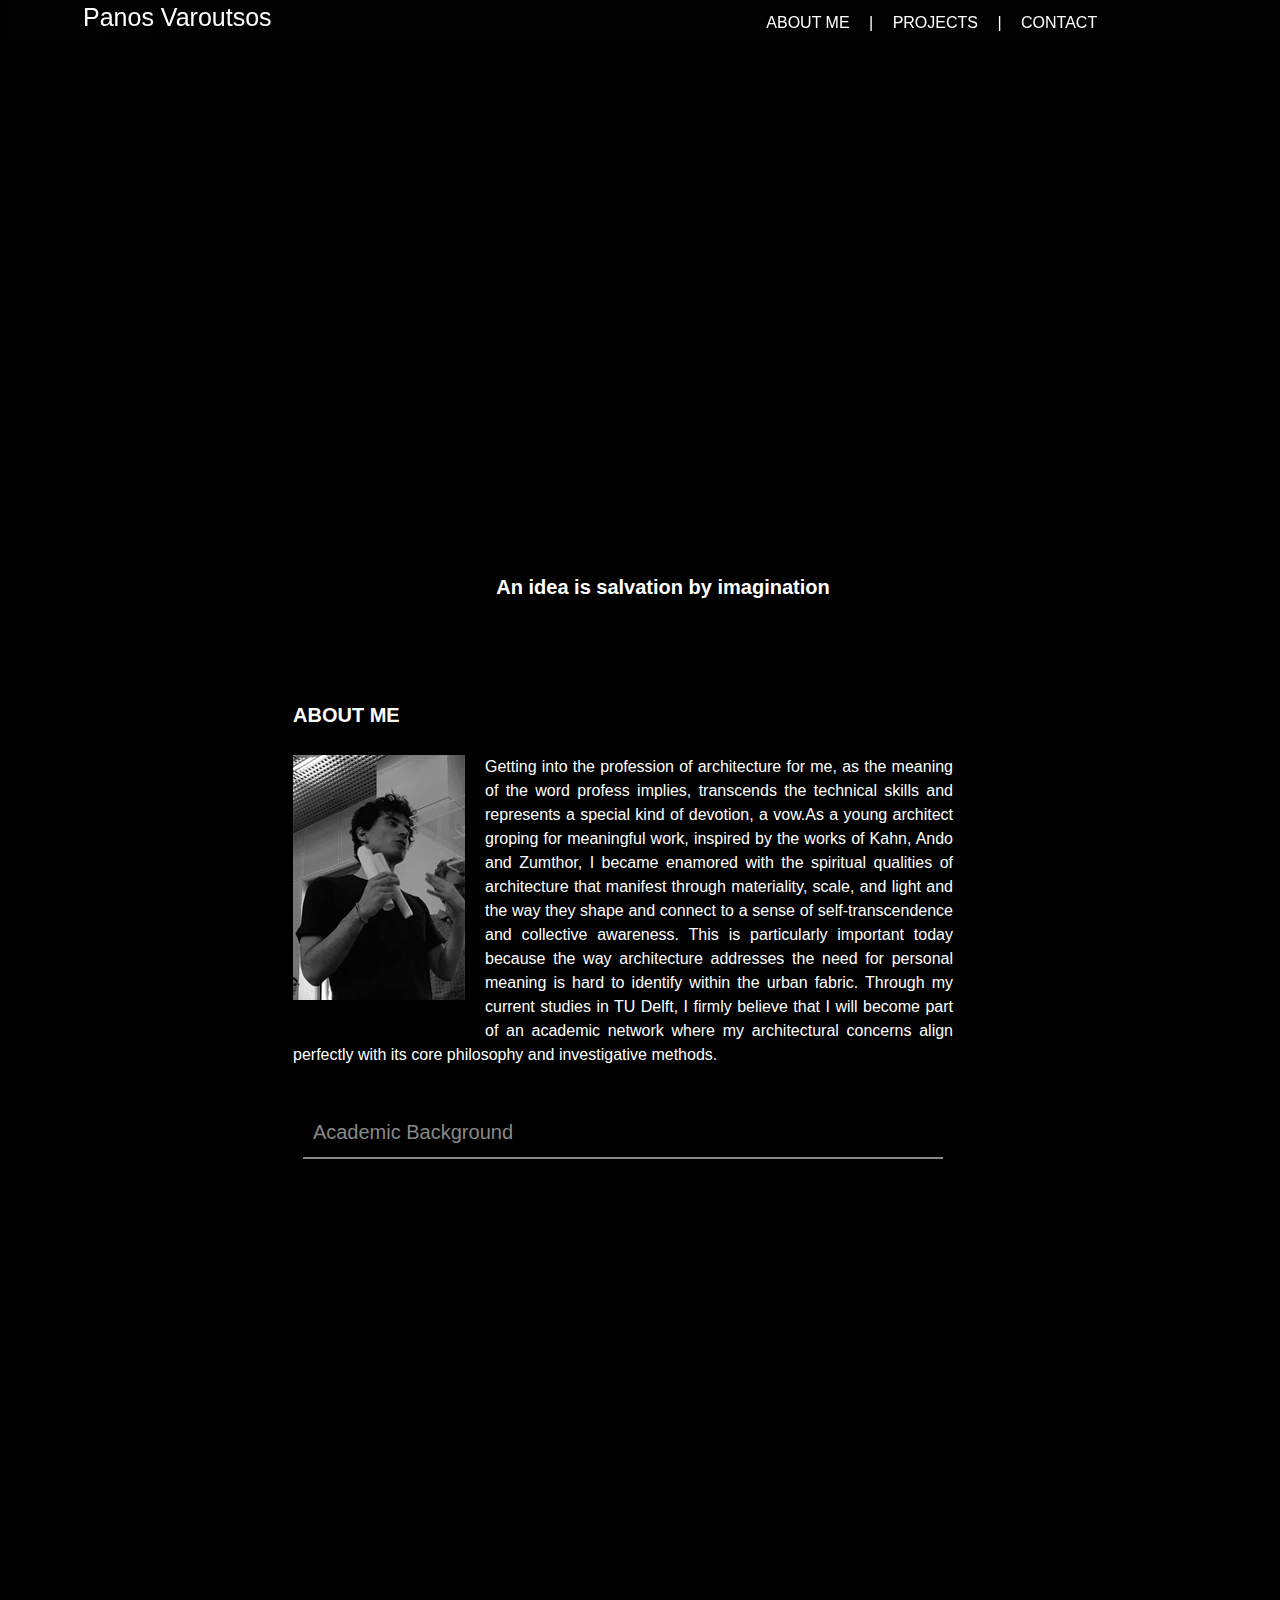
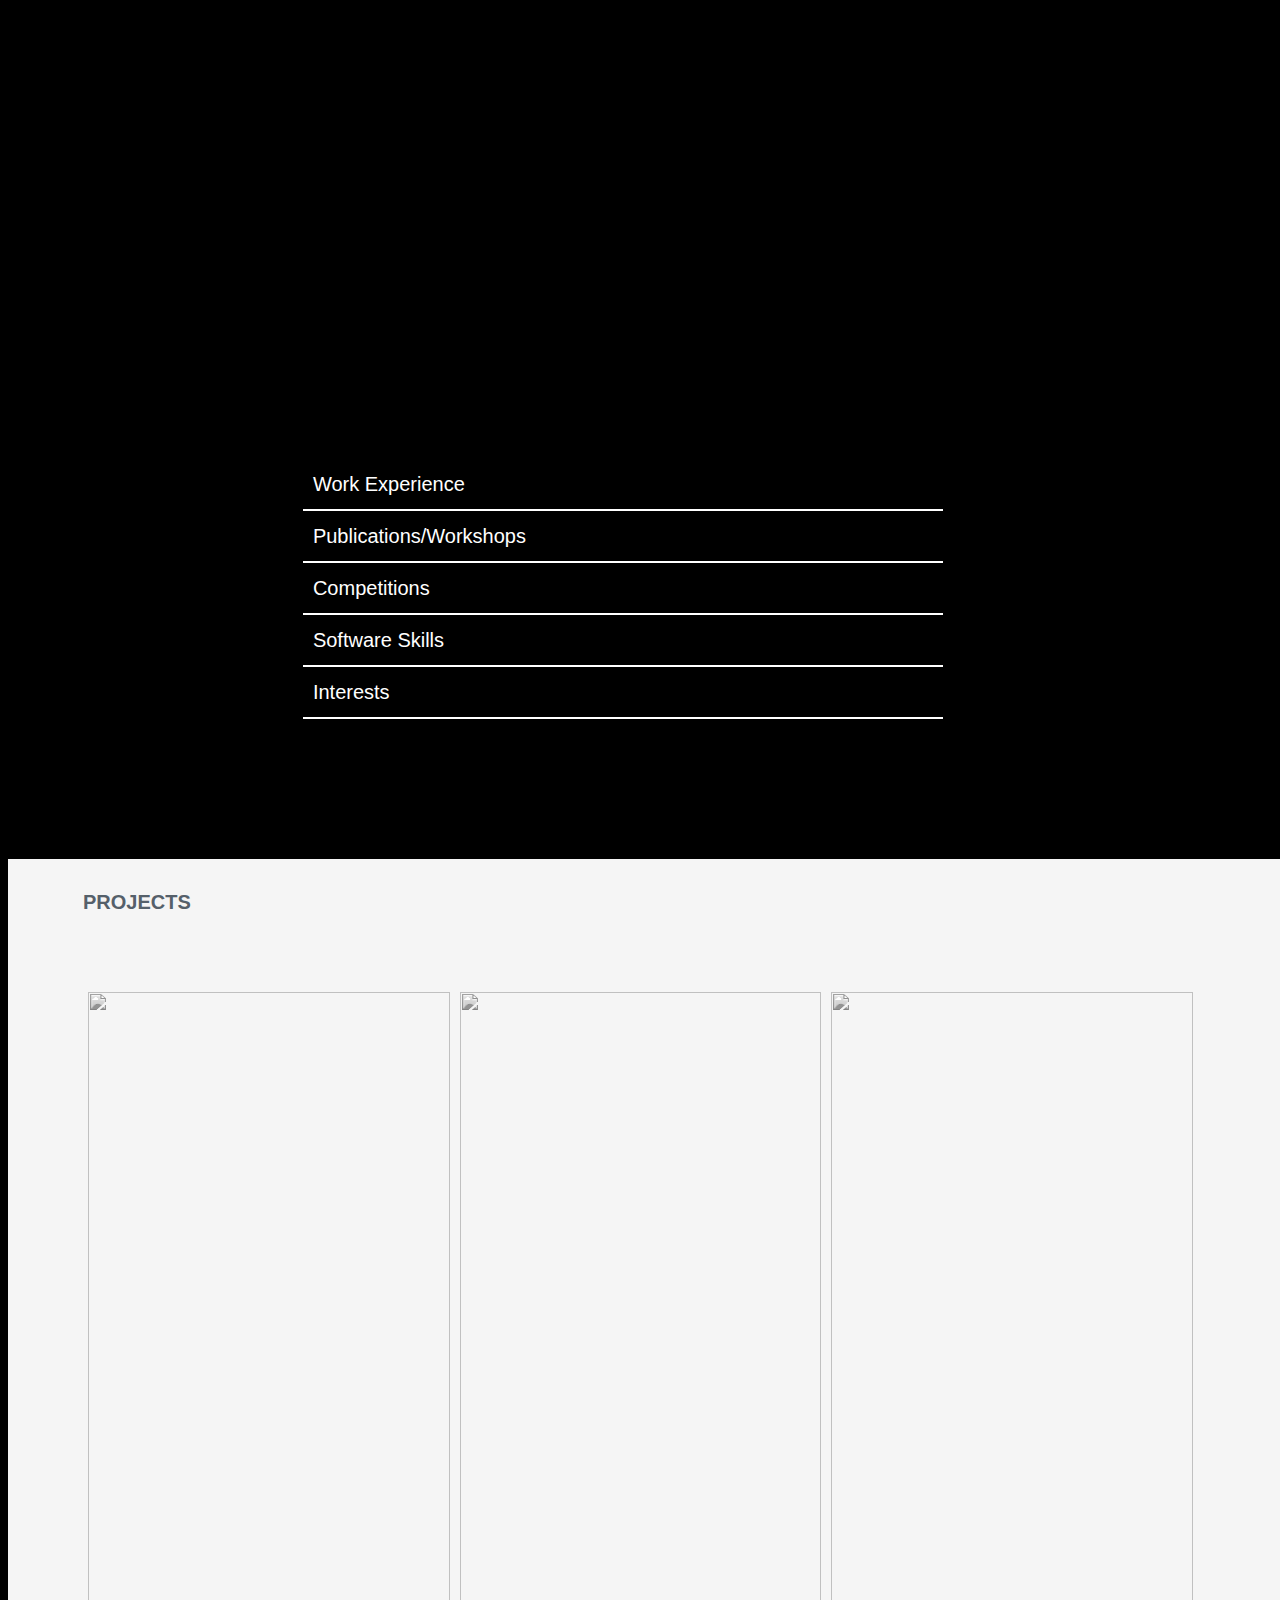
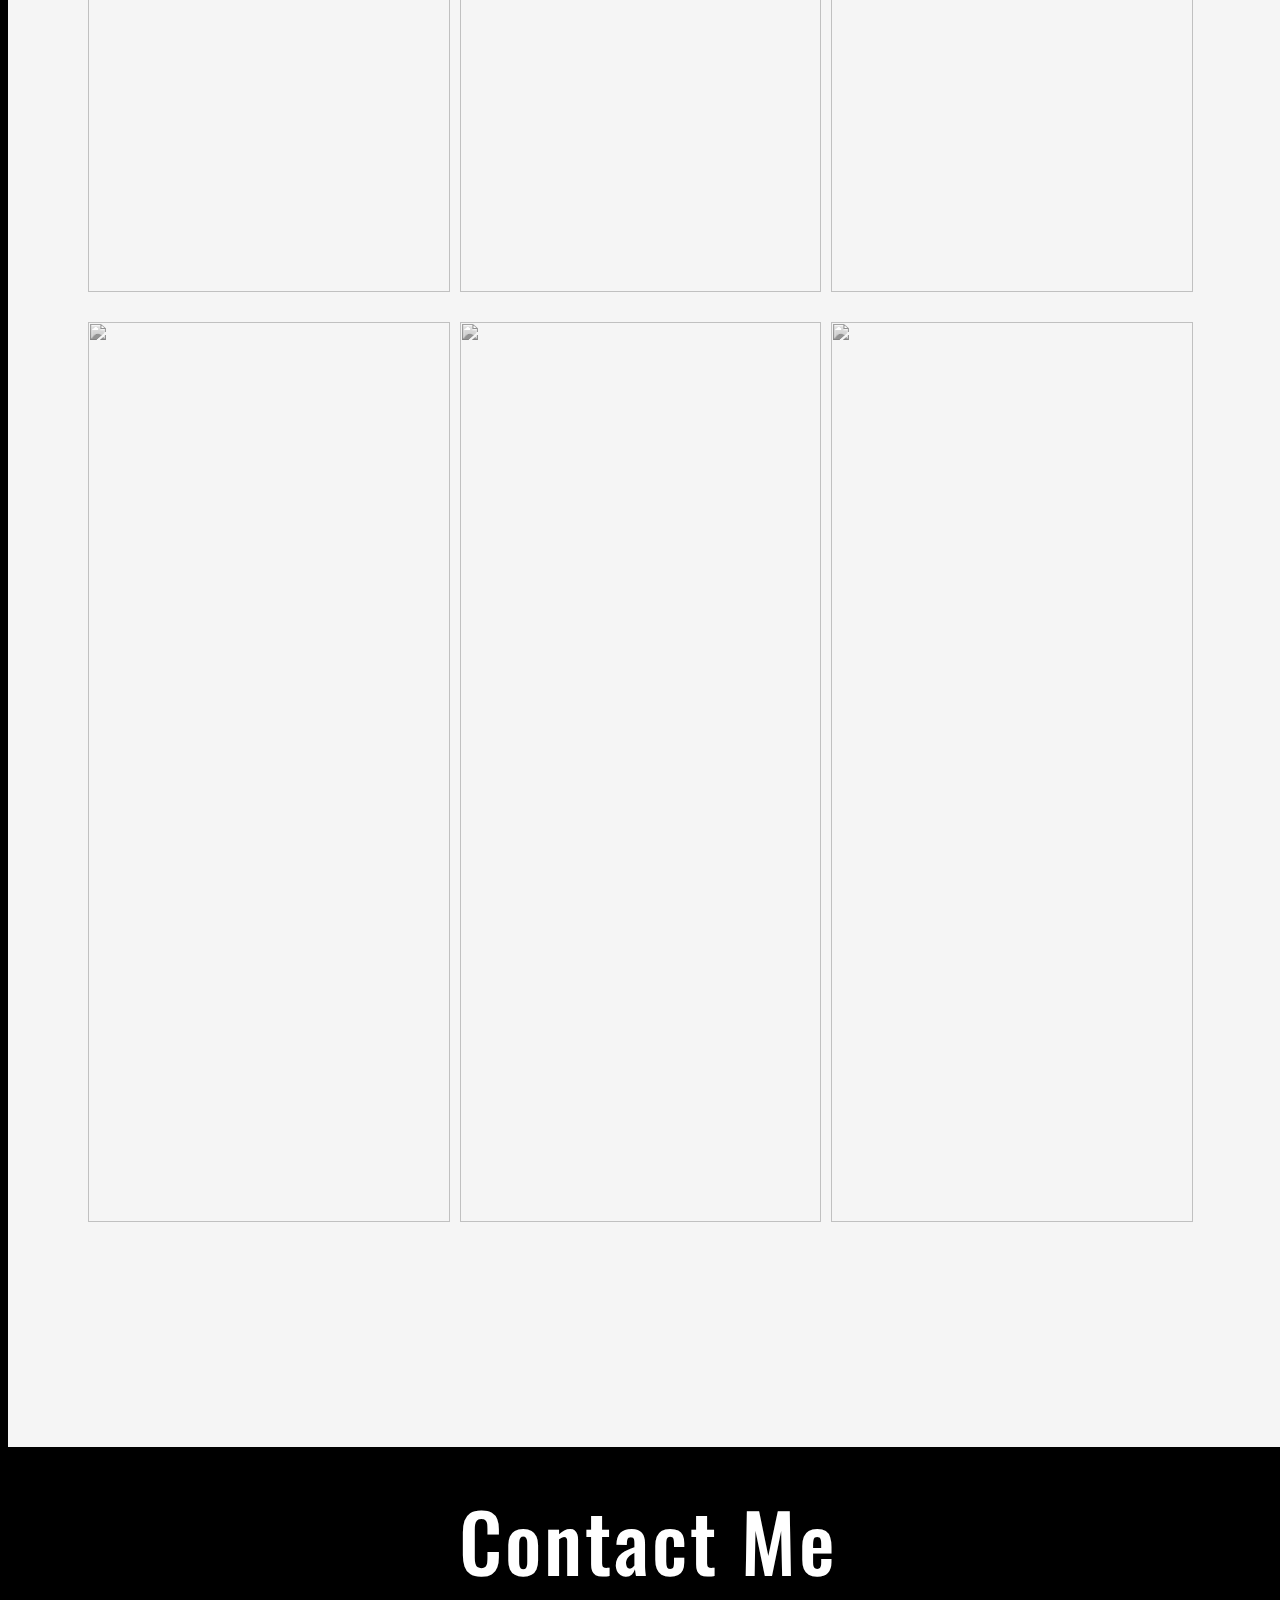
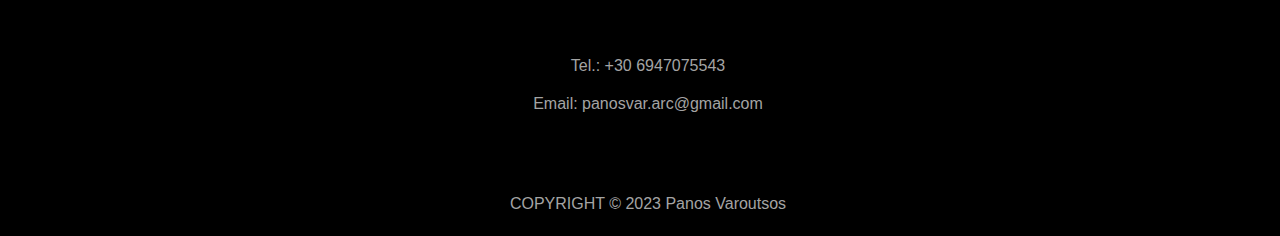
==== panagiotis varoutsos_5600146_HTML.html @ f7895aee "Add files via upload" ====
<body>
<link rel="stylesheet" href="panagiotis varoutsos_5600146_CSS.css">
  <!-- START NAVBAR -->
  <div id="wrapper1" class="container-fluid">
    <nav class="navigation">
      <div class="left">
        <div class="logo">Panos Varoutsos</div>
        <div class="sublogo">Architecture</div>
      </div>

      <div class="right">
        <ul>
          <li><a href="#aboutme">ABOUT ME</a></li>
          <li><a href="#portfolio">PROJECTS</a></li>
          <li><a href="#footer">CONTACT</a></li>
        </ul>
      </div>
    </nav>

    <!-- END NAVBAR -->

    <!-- START HEADER -->
    <div class="css-slideshow">
      <figure>
        <img src="slide1.jpg" alt="class-header-css3" width="594" height="444" class="alignnone size-full wp-image-172" /><figcaption> </figcaption> 
      </figure>
      <figure>
        <img src="slide8.jpg" alt="class-header-semantics" width="594" height="444" class="alignnone size-full wp-image-179" />
      </figure>
      <figure>
        <img src="slide2.jpg" alt="class-header-offline" width="594" height="444" class="alignnone size-large wp-image-178" /> 
      </figure>
      <figure>
        <img src="slide3.jpg" alt="class-header-device" width="594" height="444" class="alignnone size-full wp-image-177" />
      </figure>
    <figure>
        <img src="slide4.jpg" alt="class-header-connectivity" width="594" height="444" class="alignnone size-large wp-image-176" />
      </figure>
      <figure>
        <img src="slide5.jpg" alt="class-header-multimedia" width="594" height="444" class="alignnone size-large wp-image-175" />
      </figure>
      <figure>
        <img src="slide6.jpg" alt="class-header-3d" width="594" height="444" class="alignnone size-large wp-image-174" />
      </figure>
      <figure>
        <img src="slide7.jpg" alt="class-header-performance" width="594" height="444" class="alignnone size-large wp-image-173" />
      </figure>
      </div>  
      <div id="header" class="container-fluid">
        <h4 style="padding-left: 30px">An idea is salvation by imagination</h4>
  </div>

  <!-- END WRAPPER -->

  <!-- START ABOUT ME -->

  <div id="aboutme" class="container-fluid">
    <div class="row" style="padding-top: 50px">
      <div class="col-md-8">
        <h4>ABOUT ME</h4>
        <p style="text-align:justify;">
          <img src="headshot2.jpg">
          Getting into the profession of architecture for me, as the meaning of the word profess
          implies, transcends the technical skills and represents a special kind of devotion, a
          vow.As a young architect groping for meaningful work, inspired by the works of Kahn,
          Ando and Zumthor, I became enamored with the spiritual qualities of architecture that
          manifest through materiality, scale, and light and the way they shape and connect to a
          sense of self-transcendence and collective awareness. This is particularly important
          today because the way architecture addresses the need for personal meaning is hard
          to identify within the urban fabric. Through my current studies in TU Delft, I firmly
          believe that I will become part of an academic network where my architectural
          concerns align perfectly with its core philosophy and investigative methods.
        </p>
  
  <!-- START OF THE CV -->
          <section>
            <details open>
              <summary>Academic Background</summary>
              <div>
                <p style="text-align:justify;">
                  <b>TU Delft </b>
                  <br><font size=2>Master Architecture, Urbanism and Building Sciences</font>&nbsp;&nbsp;&nbsp;&nbsp;&nbsp;&nbsp;<font size=1>2023</font></br>
                  <br> </br>
                  <b>National and Technical University of Athens (NTUA)</b>
                  <br><font size=2>Diploma in Architecture Engineering, 5 years joint degree equivalent to BArch and Master 300 ECTS</font>&nbsp;&nbsp;&nbsp;&nbsp;&nbsp;&nbsp;<font size=1>2019</font></br>
                  </p>
              </div>
            </details>
            <details>
              <summary>Work Experience</summary>
              <div>
                <p style="text-align:justify;">
                  <b>Stavros Niarchos Foundation Cultural Center (SNFCC) Architectural Internship</b>
                  <br><font size=2> Conceptualization and design of architectural maps of the premises to enrich the visitors experience</font>&nbsp;&nbsp;&nbsp;&nbsp;&nbsp;&nbsp;<font size=1>2020</font></br>
                  <br> </br>

                  <b>WIP-Elena Laina Architectural Office</b>
                  <br><font size=2>Junior architect in the design development of residential projects from conceptual to construction phase</font>&nbsp;&nbsp;&nbsp;&nbsp;&nbsp;&nbsp;<font size=1>2018</font></br>
                  <br> </br>

                  <b>ESPA Architectural Internship</b>
                  <br><font size=2> On-site research, documentation and analysis of historical monuments and settlements in Greece</font>&nbsp;&nbsp;&nbsp;&nbsp;&nbsp;&nbsp;<font size=1>2013</font></br>
                  </p>
              </div>
            </details>
            <details>
              <summary>Publications/Workshops</summary>
              <div>
                <p style="text-align:justify;">
                  <b>ASCF 12 Symposium held at Frank Lloyd’s Wright’s Fallingwater, Pennsylvania</b>
                  <br><font size=2>Presentation and publication of 'Shared Sacred Space: A secular and sacred cross section of society'</font>&nbsp;&nbsp;&nbsp;&nbsp;&nbsp;&nbsp;<font size=1>2022</font></br>
                  <br> </br>

                  <b>GRAD review magazine - 2019 Architectural Thesis Competition</b>
                  <br><font size=2>Awarded a distinction as one of the equally assesed top 5 architectural thesis projects</font>&nbsp;&nbsp;&nbsp;&nbsp;&nbsp;&nbsp;<font size=1>2020</font></br>
                  <br> </br>

                  <b>ICGG 2018 at Politecnico di Milano, Department of Architecture and Urban Studies (DASTU)</b>
                  <br><font size=2>Conference presentation of 'Logicometry: Graphical Representations of Logical Space Interrelations' and publication in Advances in Intelligent Systems and Computing, Springer</font>&nbsp;&nbsp;&nbsp;&nbsp;&nbsp;&nbsp;<font size=1>2018</font></br>
                  <br> </br>

                  <b>Domés International Review of Architecture magazine</b>
                  <br><font size=2> Exhibition of the 'new dining place' at Benaki Museum Pireos</font>&nbsp;&nbsp;&nbsp;&nbsp;&nbsp;&nbsp;<font size=1>2018</font></br>
                  <br> </br>

                  <b>XAtelier Workshop 'XIORNAMENTISM' held at Benaki Museum of Athens led by Erick Carcamo</b>
                  <br><font size=2>Presentation and Exhibition of my project “EXO-OSSEA” at Benaki Museum Pireos</font>&nbsp;&nbsp;&nbsp;&nbsp;&nbsp;&nbsp;<font size=1>2013</font></br>
                  <br> </br>

                  </p>
              </div>
            </details>
            <details>
                <summary>Competitions</summary>
                <div>
                  <p style="text-align:justify;">
                    Architectural competition 'LYCABETTUS PAN.ORAMA'&nbsp;&nbsp;&nbsp;&nbsp;&nbsp;&nbsp;<font size=1>2020</font></br>
                    <br> </br>
                    RIBA Architecture The LowLine Design Competition&nbsp;&nbsp;&nbsp;&nbsp;&nbsp;&nbsp;<font size=1>2019</font></br>
                    <br> </br>
                    Domés International Design Competition “COOK 8” &nbsp;&nbsp;&nbsp;&nbsp;&nbsp;&nbsp;<font size=1>2018</font></br>
                    <br> </br>
                    Residential design Competition via Arcbazar&nbsp;&nbsp;&nbsp;&nbsp;&nbsp;&nbsp;<font size=1>2018</font></br>
                    <br> </br>
                    International Competition for Horse Park in Yeongcheon, Korea
                    &nbsp;&nbsp;&nbsp;&nbsp;&nbsp;&nbsp;<font size=1>2016</font></br>
                    <br> </br>
                    Visitor’s Center for Stavros Niarchos Foundation Cultural Center&nbsp;&nbsp;&nbsp;&nbsp;&nbsp;&nbsp;<font size=1>2013</font></br>
                </div>
              </details>
              <details>
                <summary>Software Skills</summary>
                <div>
                  <div class="container">
                  <div class="progress--circle progress--25">
                    <div class="progress__number">CAD</div>
                  </div>
                  
                  <div class="progress--circle progress--50">
                    <div class="progress__number">Maya</div>
                  </div>
                  
                  <div class="progress--circle progress--75">
                    <div class="progress__number">PS</div>
                  </div>
                    
                  <div class="progress--circle progress--100">
                    <div class="progress__number">3dsMax</div>
                  </div>
                   
                  <div class="progress--circle progress--95">
                    <div class="progress__number">Rhino</div>
                  </div>

                  <div class="progress--circle progress--90">
                    <div class="progress__number">Revit</div>
                  </div>

                    
                  </div> <!-- /container -->
                </div>
              </details>
              <details>
                <summary>Interests</summary>
                <div>
                  <p style="text-align:justify;">
                    <b>Painting</b>
                    <br><font size=2>Free hand sketching, oil and acrylic painting on canvas</font></br>
                    <br> </br>
  
                    <b>Model making</b>
                    <br><font size=2>3D printing, experimenting with new materials, crafts & DIY’s</font></br>
                    <br> </br>
  
                    <b>Photogrammetry</b>
                    <br><font size=2>Creating 3D visualizations and volumetric models with drone and LIDAR scanning </font></br>
                    </p>
                </div>
              </details>
          </section>
      </div>
    </div>
  </div>

  <!-- END ABOUT ME -->

  <!-- START PROJECTS -->

  <div id="portfolio" class="container-fluid">
    <h4>PROJECTS</h4><br><br>
    <div class="row">
  
      <a href="Project 1.html">
      <div class="column content_img">
        <img src="C:\Users\panos\OneDrive\Υπολογιστής\PORTFOLIOOO\portfolio_final/rndr2.jpg" width="100%;">
        <div>Antifactory - Galleries Modernes</div>
      </div>
    </a>

      <a href="Project 2.html">
      <div class="column content_img">
        <img src="C:\Users\panos\OneDrive\Υπολογιστής\PORTFOLIOOO\portfolio_final/rndr4.jpg" width="100%;">
        <div>Mythos Revisited - Architectural promenade in Dipylon</div>
      </div>
    </a>

      <a href="Project 3.html">
      <div class="column content_img">
        <img src="C:\Users\panos\OneDrive\Υπολογιστής\PORTFOLIOOO\portfolio_final/rndr5.jpg" width="100%;">
        <div>Shared Sacred Space - Prophet Elijah's cave in Rizoupoli</div>
      </div>
    </a>

    <a href="Project 4.html">
      <div class="column content_img">
        <img src="C:\Users\panos\OneDrive\Υπολογιστής\PORTFOLIOOO\portfolio_final/rndr6.jpg" width="100%;">
        <div>A new Museum for the city of Athens</div>
      </div>
    </a>


    <a href="Project 5.html">
    <div class="column content_img">
      <img src="C:\Users\panos\OneDrive\Υπολογιστής\PORTFOLIOOO\portfolio_final/rndr3.jpg" width="100%;">
      <div>Lowline - Towards a new architectural ecosystem</div>
    </div>
    </a>

    <div class="column content_img">
      <img src="C:\Users\panos\OneDrive\Υπολογιστής\PORTFOLIOOO\portfolio_final/rndr1.jpg" width="100%;">
      <div>Redesign of Rotterdam Zuid Station</div>
    </div>

    </div>
    <div class="row">
    </div>
  </div>

  <!-- END PORTFOLIO -->

  <!-- START FOOTER -->

  <!-- END FOOTER -->
  <link rel="stylesheet" href="Contact me_CSS.css">
  <h1>Contact Me </h1>


<div id="footer" class="container-fluid">
  <p>Tel.: +30 6947075543</p>
  <p>Email: panosvar.arc@gmail.com</p>
  <br> </br>
  <p>COPYRIGHT © 2023 Panos Varoutsos</p>

</div>
</body>
---- panagiotis varoutsos_5600146_CSS.css ----
@import url(https://fonts.googleapis.com/css?family=Roboto+Slab);

@import url(https://fonts.googleapis.com/css?family=Oswald:400,700);

@import url(https://fonts.googleapis.com/css?family=Open+Sans+Condensed:700);

html { 
}


body {
  font-family: Arial, Helvetica, sans-serif;
  background: black;
  color: white;
  height: 100%;
  width: 100%;
}

/* NAVBAR */
.navigation {
  position: fixed;
  top: 0px;
  width: 100%;
  height: 45px;
  text-align: center;
  padding-top: 0px;
  padding-right: 75px;
  z-index: 1;
  /* SHADOW */
  -webkit-box-shadow: 0px 0px 2px 0px   #000000;
  -moz-box-shadow: 0px 0px 2px 0px       #000000;
  box-shadow: 0px 0px 2px 0px #000000;
  /* TRANSPARENCY */
  background-color: rgba(1, 1, 1,       0.7);
  color: rgba(1, 1, 1, 0.7);
}

.navigation a {
  font-size: 16px;
  padding-top: 8px;
  padding-left: 15px;
  padding-right: 15px;
  color: #FFFFFF;
  text-decoration: none;
}

.navigation ul
{
    margin-top: 12px;
}

.navigation ul li
{
    list-style-type: none;
    display: inline;
}

.navigation li:before {
  content: " | ";
  color: #fff;
}

.navigation li:first-child:before {
content: none;
}

.navigation li a:hover {
  color: #CCCCCC;
  font-weight: 600;
}

/* HEADER DIV */
body{
  font-family: "HelveticaNeue-Light", "Helvetica Neue Light", "Helvetica Neue", Helvetica, Arial, "Lucida Grande", sans-serif; 
    font-weight: 300;
  }
  .css-slideshow{
    position: relative;
    max-width: 495px;
    height: 370px;
    margin: 5em auto .5em auto;
    margin-left: 450px;
    margin-bottom: 125px;
  }
  .css-slideshow figure{
    margin: 0;
    max-width: 495px;
    height: 370px;
    background: #000;
    position: absolute;
  }
  .css-slideshow img{
    box-shadow: 0 0 2px rgb(0, 0, 0);
  }
  .css-slideshow figcaption{
    position: absolute;
    top: 0;
    color: rgb(0, 0, 0);
    background: rgba(0,0,0, .3);
    font-size: .8em;
    padding: 8px 12px;
    opacity: 0;
    transition: opacity .5s;
  }
  .css-slideshow:hover figure figcaption{
    transition: opacity .5s;
    opacity: 1;
  }
  .css-slideshow-attr{
    max-width: 495px;
    text-align: right;
    font-size: .7em;
    font-style: italic;
    margin:0 auto;
  }
  .css-slideshow-attr a{
    color: rgb(0, 0, 0);
  }
  .css-slideshow figure{
    opacity:0;
  }
  figure:nth-child(1) {
    animation: xfade 32s 28s infinite;
  }
  figure:nth-child(2) {
    animation: xfade 32s 24s infinite;
  }
  figure:nth-child(3) {
    animation: xfade 32s 20s infinite;
  }
  figure:nth-child(4) {
    animation: xfade 32s 16s infinite;
  }
  figure:nth-child(5) {
    animation: xfade 32s 12s infinite;
  }
  figure:nth-child(6) {
    animation: xfade 32s 8s infinite;
  }
  figure:nth-child(7) {
    animation: xfade 32s 4s infinite;
  }
  figure:nth-child(8) {
    animation: xfade 32s 0s infinite;
  }
  
  @keyframes xfade{
    0%{
      opacity: 1;
    }
    10.5% {
      opacity: 1;
    }
    12.5%{
      opacity: 0;
    }
    98% {
      opacity: 0;
    }
    100% {
      opacity: 1;
    }
  }

  #header {
    text-align: center;
  }
  

/* SECTION 1 WRAPPER */
#wrapper1 {
    font-family: Arial, Helvetica, sans-serif;
    padding: 0;
    margin: 0;
    color: white;
    position: center;
    background-repeat: no-repeat;
    background-size: cover;
    height: 100vh;
    
    
}

/* ABOUT ME WRAPPER */
#aboutme {
  margin-top: 5px;
  margin-bottom: 100px;
  background: black;
  color: white;
  margin-left: 285px;
  margin-right: 335px;
  line-height: 1.5;
}

/* PORTFOLIO DIV */

/* Parent Container */
.content_img{
  position: relative;
  float: left;
 }
 
 /* Child Text Container */
 .content_img div{
  position: absolute;
  top: 0;
  left: 0;
  background: #f5f5f5;
  color: rgb(0, 0, 0);
  font-family: Arial, Helvetica, sans-serif;
  opacity: 0;
  visibility: hidden;
  -webkit-transition: visibility 0s, opacity 0.5s linear; 
  transition: visibility 0s, opacity 0.5s linear;
 }
 
 /* Hover on Parent Container */
 .content_img:hover{
  cursor: pointer;
 }
 
 .content_img:hover div{
  width: 450px;
  padding: 8px 15px;
  visibility: visible;
  opacity: 0.7; 
 }


#portfolio {
  background: #f5f5f5;
  color: #55606A;
  padding-left: 75px;
  padding-right: 90px;
  padding-top: 5px;
  padding-bottom: 200px;
  margin-top: 0px;
  
}


/* grayscale */
* {
	box-sizing: border-box;
}

.column {
	float: left;
	width: 33.33%;
	padding: 5px;
}

.row::after {
	content: "";
	display: table;
	clear: both;
}

img {
  filter: grayscale(100%);
  -webkit-filter: grayscale(100%);
}

img:hover {
  filter: none;
  -webkit-filter: grayscale(0);
}




/* FOOTER DIV */
#footer {
  background: #000000;
  color: #a4a4a4;
  padding-top: 5px;
  padding-bottom: 5px;
  text-align: center;
}

h1, h2, h3, h4, h5, h6, {
  font-family: Roboto Slab;
  margin-bottom: 14px
}

h1 {
  font-size: 80px;
  font-family: Oswald;
  letter-spacing: 3px;
  line-height: 80px;
  font-weight: 500;
  word-wrap: break-word;
}

h2 {
  font-size: 32px;
  line-height: 36px;
}

h3 {
  font-size: 26px;
  line-height: 29px;
}

h4 {
  font-size: 20px;
  line-height: 25px;
}

h5 {
  font-size: 16px;
  line-height: 21px;
}

h6 {
  font-size: 15px;
}

.logo {
  color: #ffffff;
  padding-top: 8px;
  padding-left: 75px;
  font-size: 25px;
  line-height: 18px;
}

.logo a {
  color: #ffffff;
  padding-left: 75px;
  font-size: 25px;
  line-height: 18px;
}

.sublogo {
  color: #000000;
  padding-left: 75px;
  font-size: 11px;
  font-weight: 100;
  text-align: left;
  letter-spacing: 5px;
}

.left {
  float: left;
}

.right {
  float: right;
}

/* HEADSHOT */
.img-round {
  border-radius: 100%;
  height: 250px;
  width: 250px;
}

/* ABOUT ME SECTION */

/*the img element is in a p element */
img {
  float:left;
  margin: 0 20px 20px 0
}

section {
  max-width: var(--sectionWidth);
  margin: 40px auto;
  width: 97%;
  color: #fff;
}

summary {
  display: block;
  cursor: pointer;
  padding: 10px;
  font-family: Arial, Helvetica, sans-serif;
  font-size: 20px;
  transition: .3s;
  border-bottom: 2px solid;
  user-select: none;
}

details > div {
  display: flex;
  flex-wrap: wrap;
  overflow: auto;
  height: 100%;
  user-select: none;
  padding: 0 20px;
  font-family: "Karla", sans-serif;
  line-height: 1.5;
}

details > div > img {
  align-self: flex-start;
  max-width: 100%;
  margin-top: 20px;
}

details > div > p {
  flex: 1;
}

details[open] > summary {
   color: rgb(137, 137, 137);
}

@media (min-width: 768px) {
  details[open] > div > p {
    opacity: 0;
    animation-name: showContent;
    animation-duration: 0.6s;
    animation-delay: 0.2s;
    animation-fill-mode: forwards;
    margin: 0;
    padding-left: 20px;
  }

  details[open] > div {
    animation-name: slideDown;
    animation-duration: 0.3s;
    animation-fill-mode: forwards;
  }
}

@keyframes slideDown {
  from {
    opacity: 0;
    height: 0;
    padding: 0;
  }

  to {
    opacity: 1;
    height: var(--contentHeight);
    padding: 20px;
  }
}

@keyframes showImage {
  from {
    opacity: 0;
    clip-path: inset(50% 0 50% 0);
    transform: scale(0.4);
  }

  to {
    opacity: 1;
    clip-path: inset(0 0 0 0);
  }
}

@keyframes showContent {
  from {
    opacity: 0;
  }
  to {
    opacity: 1;
  }
}


/* SKILLS ICONS */

* {
  box-sizing: border-box;
}

body {
  font-family: Roboto;
  color: #555;
  line-height: 1.4;
}

.container {
  width: 100%;
  padding: 1rem;
  margin: 20px auto;
  background-color: black;
}
.container h1 {
  text-align: center;
}

.progress--circle {
  position: relative;
  display: inline-block;
  margin: 1rem;
  width: 70px;
  height: 70px;
  border-radius: 50%;
  background-color: rgb(72, 72, 72);
}
.progress--circle:before {
  content: '';
  position: absolute;
  top: 5px;
  left: 5px;
  width: 60px;
  height: 60px;
  border-radius: 60%;
  background-color: rgb(0, 0, 0);
}
.progress--circle:after {
  content: '';
  display: inline-block;
  width: 100%;
  height: 100%;
  border-radius: 50%;
  background-color: #ffffff;
}

.progress__number {
  position: absolute;
  top: 50%;
  width: 100%;
  line-height: ;
  margin-top: -0.75rem;
  text-align: center;
  font-size: 14;
  color: rgb(167, 167, 167);
}

.progress--bar.progress--0:after {
  width: 0%;
}

.progress--bar.progress--0:after {
  width: 0%;
}

.progress--circle.progress--0:after {
  background-image: linear-gradient(90deg, #ddd 50%, transparent 50%, transparent), linear-gradient(90deg, #ffffff 50%, rgb(75, 75, 75) 50%, rgb(75, 75, 75));
}

.progress--bar.progress--50:after {
  width: 50%;
}

.progress--circle.progress--50:after {
  background-image: linear-gradient(90deg, #ffffff 50%, transparent 50%, transparent), linear-gradient(270deg, #ffffff 50%, rgb(75, 75, 75) 50%, rgb(75, 75, 75));
}

.progress--bar.progress--75:after {
  width: 55%;
}

.progress--circle.progress--75:after {
  background-image: linear-gradient(90deg, #ffffff 50%, transparent 50%, transparent), linear-gradient(270deg, #ffffff 50%, rgb(75, 75, 75) 50%, rgb(75, 75, 75));
}


.progress--bar.progress--100:after {
  width: 100%;
}

.progress--circle.progress--100:after {
  background-image: linear-gradient(30deg, #ffffff 50%, transparent 50%, transparent), linear-gradient(270deg, #ffffff 50%, rgb(75, 75, 75) 50%, rgb(75, 75, 75));
}

.progress--bar.progress--100:after {
  width: 100%;
}

.progress--circle.progress--95:after {
  background-image: linear-gradient(-20deg, #ffffff 50%, transparent 50%, transparent), linear-gradient(270deg, #ffffff 50%, rgb(75, 75, 75) 50%, rgb(75, 75, 75));
}

.progress--circle.progress--90:after {
  background-image: linear-gradient(-50deg, #ffffff 50%, transparent 50%, transparent), linear-gradient(270deg, #ffffff 50%, rgb(75, 75, 75) 50%, rgb(75, 75, 75));
}
---- Contact me_CSS.css ----
@import "compass/css3";

@import url(https://fonts.googleapis.com/css?family=Merriweather);
$red: #e74c3c;

*, 
*:before, 
*:after {
   @include box-sizing(border-box); 
}

html, body {

  font-family: 'Arial', sans-serif;
}

h1 {
   text-align: center;
   color: #ffffff;
   @include text-shadow(1px 1px 0 rgba(white, 1));
}

form {
   max-width: 600px;
   text-align: center;
   margin: 20px auto;
  
  input, textarea {
     border:0; outline:0;
     padding: 1em;
     @include border-radius(8px);
     display: block;
     width: 100%;
     margin-top: 1em;
     font-family: 'Arial', sans-serif;
     @include box-shadow(0 1px 1px rgba(black, 0.1));
     resize: none;
    
    &:focus {
       @include box-shadow(0 0px 2px rgba($red, 1)!important);
    }
  }
  
  #input-submit {
     color: white; 
     background: $red;
     cursor: pointer;
    
    &:hover {
       @include box-shadow(0 1px 1px 1px rgba(#aaa, 0.6)); 
    }
  }
  
  textarea {
      height: 126px;
  }
}


.half {
  float: left;
  width: 48%;
  margin-bottom: 1em;
}

.right { width: 50%; }

.left {
     margin-right: 2%; 
}


@media (max-width: 480px) {
  .half {
     width: 100%; 
     float: none;
     margin-bottom: 0; 
  }
}


/* Clearfix */
.cf:before,
.cf:after {
    content: " "; /* 1 */
    display: table; /* 2 */
}

.cf:after {
    clear: both;
}
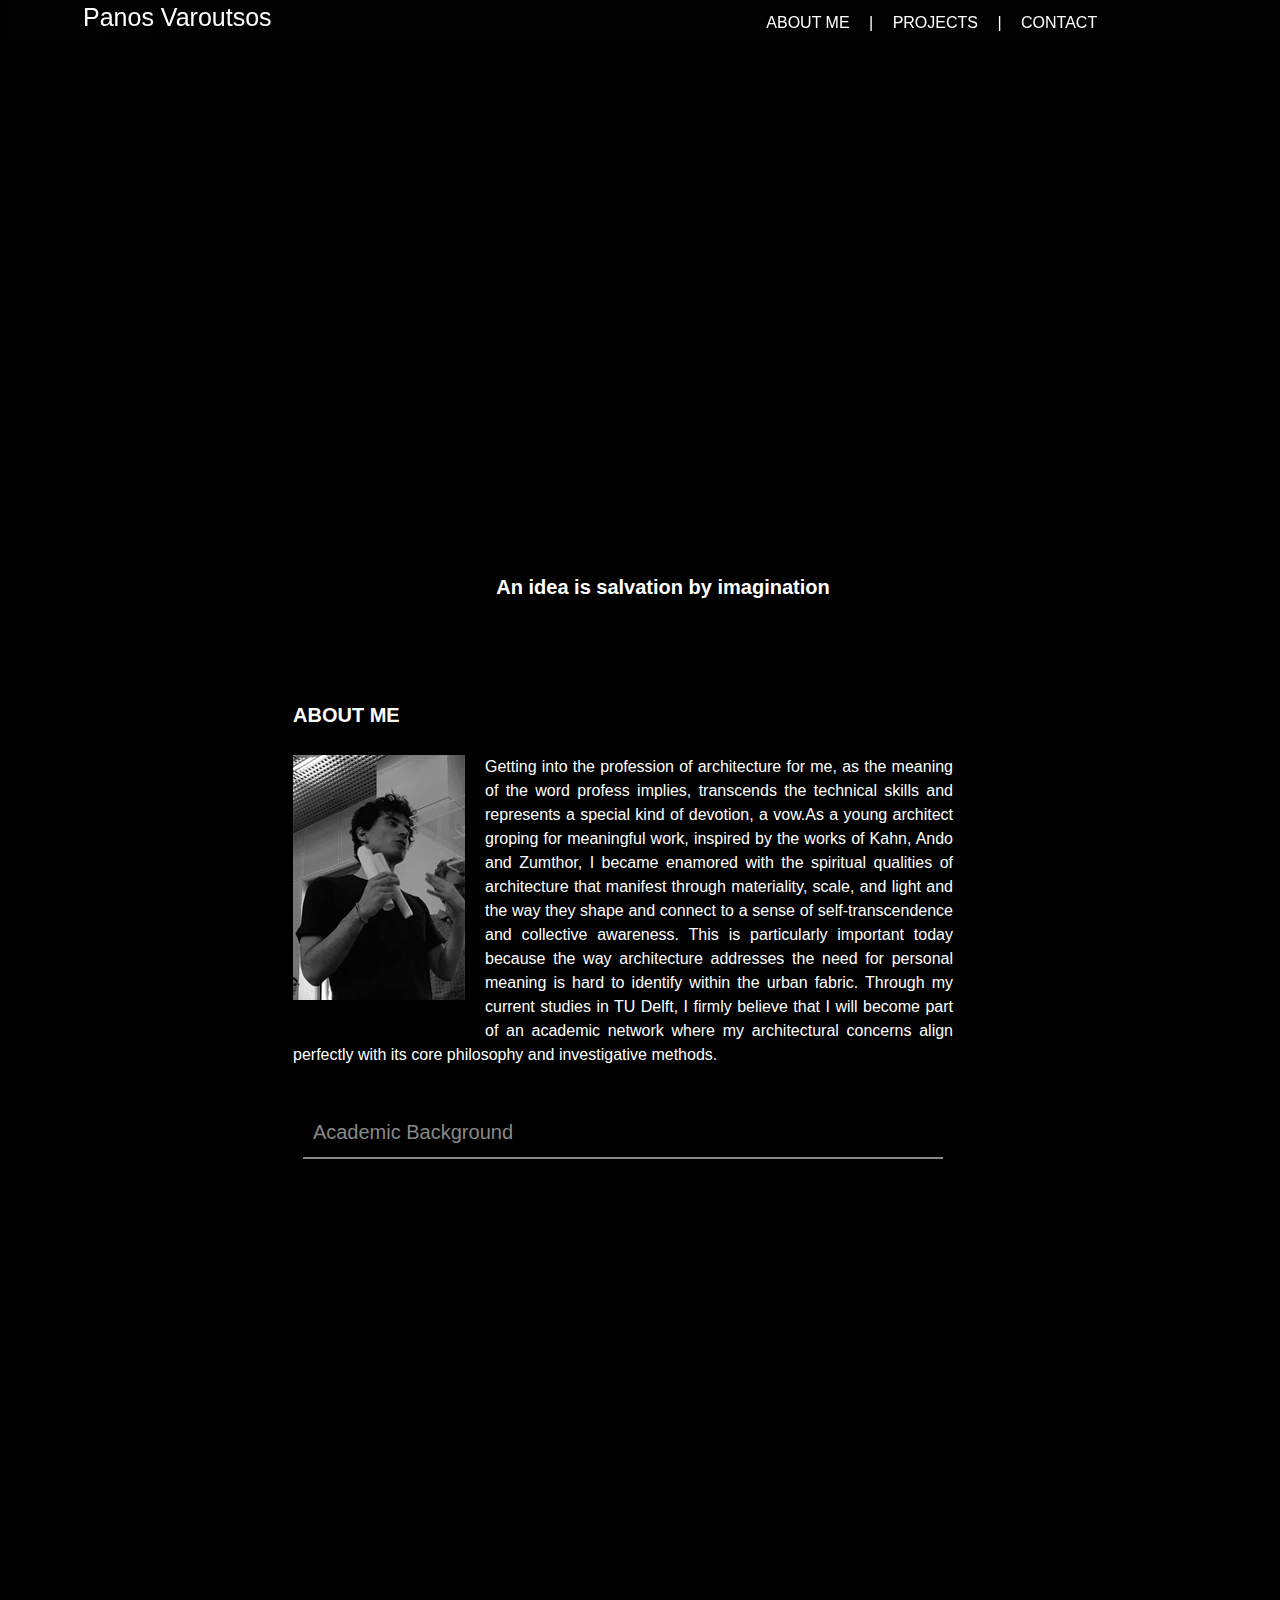
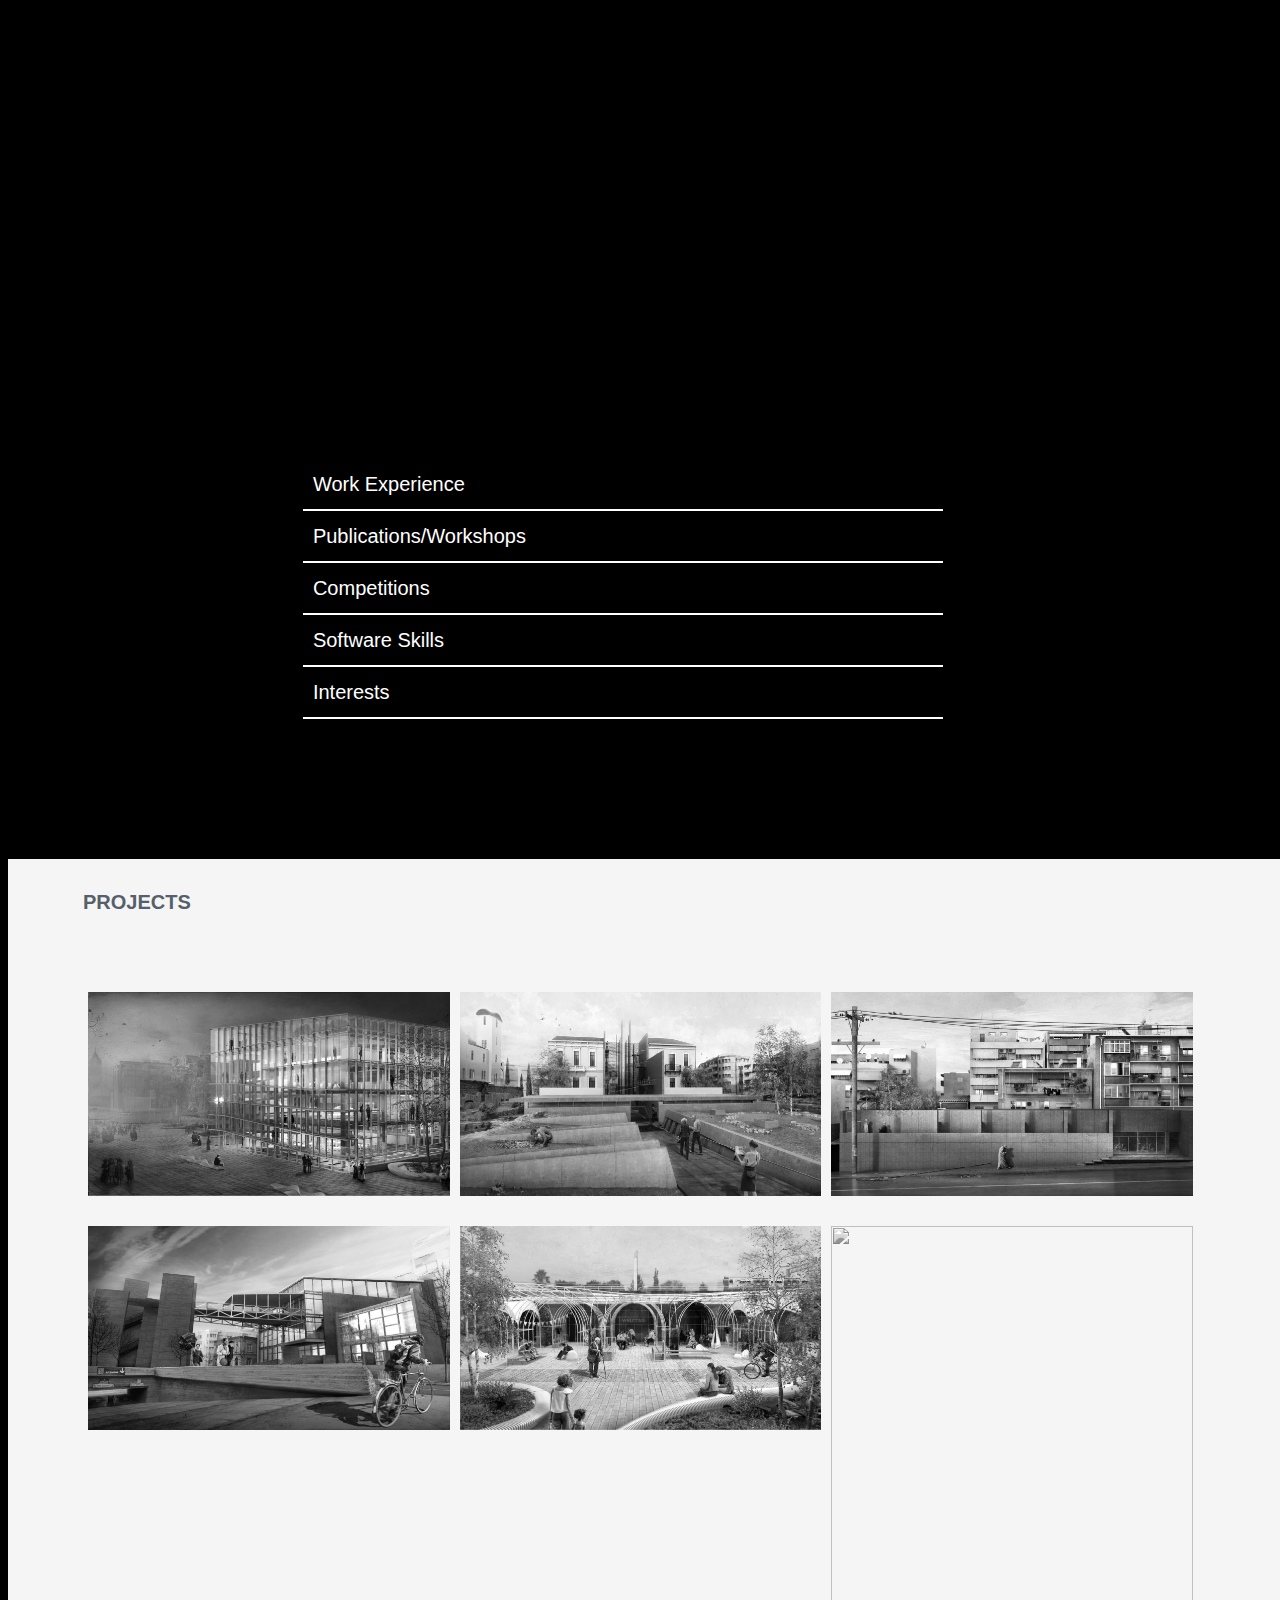
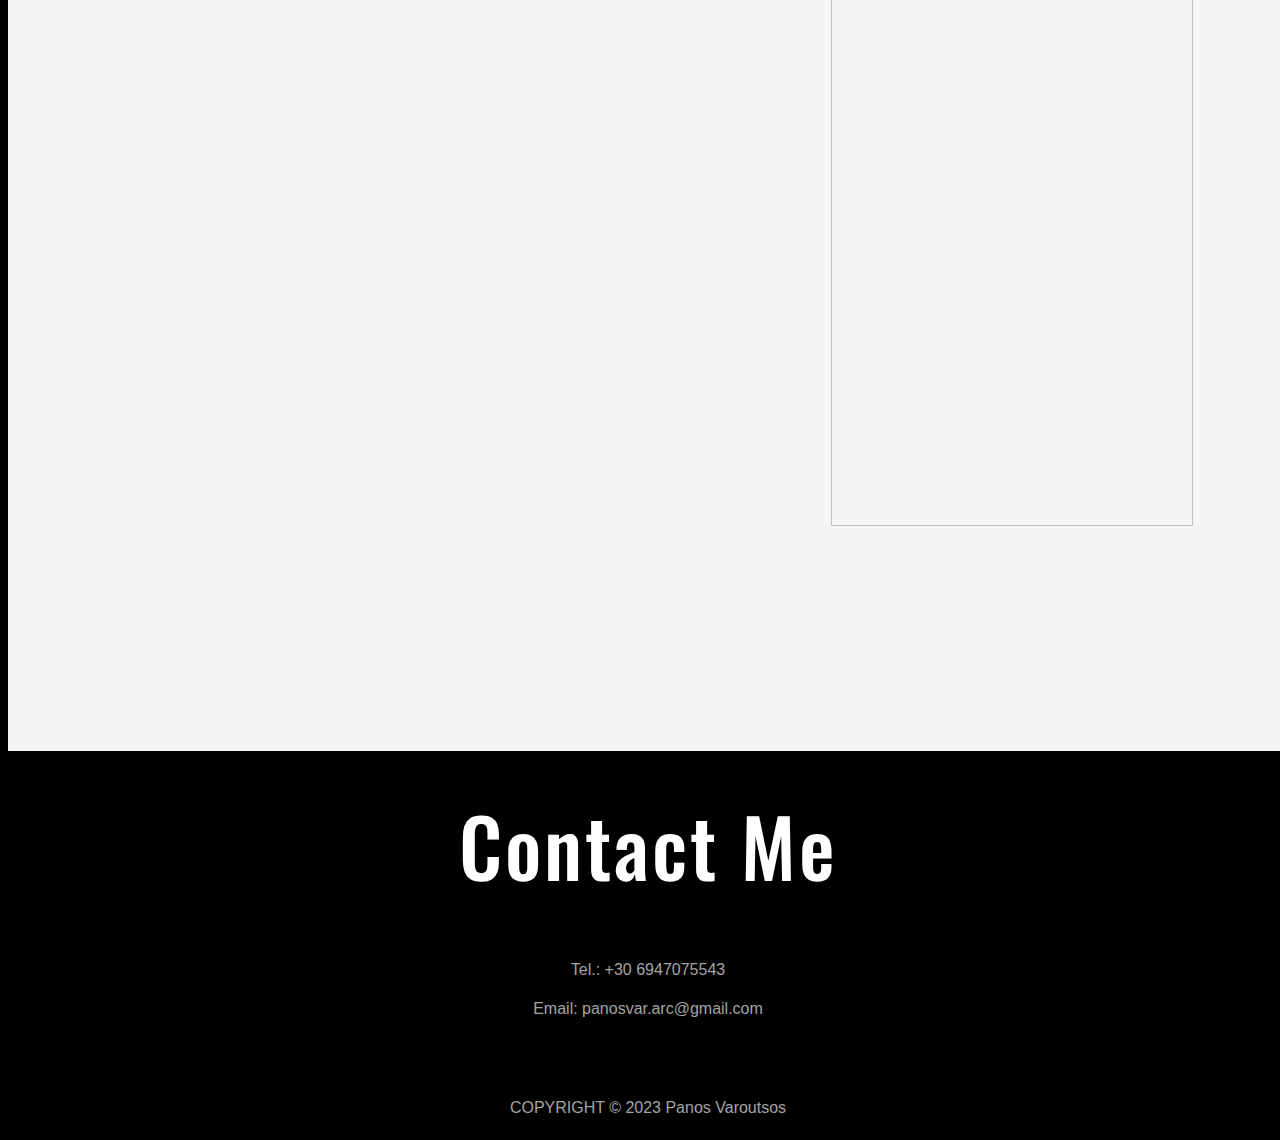
==== commit 88d2c3c5: "Update panagiotis varoutsos_5600146_HTML.html" ====
--- a/panagiotis varoutsos_5600146_HTML.html
+++ b/panagiotis varoutsos_5600146_HTML.html
@@ -212,28 +212,28 @@
   
       <a href="Project 1.html">
       <div class="column content_img">
-        <img src="C:\Users\panos\OneDrive\Υπολογιστής\PORTFOLIOOO\portfolio_final/rndr2.jpg" width="100%;">
+        <img src="rndr2.jpg" width="100%;">
         <div>Antifactory - Galleries Modernes</div>
       </div>
     </a>
 
       <a href="Project 2.html">
       <div class="column content_img">
-        <img src="C:\Users\panos\OneDrive\Υπολογιστής\PORTFOLIOOO\portfolio_final/rndr4.jpg" width="100%;">
+        <img src="rndr4.jpg" width="100%;">
         <div>Mythos Revisited - Architectural promenade in Dipylon</div>
       </div>
     </a>
 
       <a href="Project 3.html">
       <div class="column content_img">
-        <img src="C:\Users\panos\OneDrive\Υπολογιστής\PORTFOLIOOO\portfolio_final/rndr5.jpg" width="100%;">
+        <img src="rndr5.jpg" width="100%;">
         <div>Shared Sacred Space - Prophet Elijah's cave in Rizoupoli</div>
       </div>
     </a>
 
     <a href="Project 4.html">
       <div class="column content_img">
-        <img src="C:\Users\panos\OneDrive\Υπολογιστής\PORTFOLIOOO\portfolio_final/rndr6.jpg" width="100%;">
+        <img src="rndr6.jpg" width="100%;">
         <div>A new Museum for the city of Athens</div>
       </div>
     </a>
@@ -241,13 +241,13 @@
 
     <a href="Project 5.html">
     <div class="column content_img">
-      <img src="C:\Users\panos\OneDrive\Υπολογιστής\PORTFOLIOOO\portfolio_final/rndr3.jpg" width="100%;">
+      <img src="rndr3.jpg" width="100%;">
       <div>Lowline - Towards a new architectural ecosystem</div>
     </div>
     </a>
 
     <div class="column content_img">
-      <img src="C:\Users\panos\OneDrive\Υπολογιστής\PORTFOLIOOO\portfolio_final/rndr1.jpg" width="100%;">
+      <img src="rndr1.jpg" width="100%;">
       <div>Redesign of Rotterdam Zuid Station</div>
     </div>
 
@@ -272,4 +272,4 @@
   <p>COPYRIGHT © 2023 Panos Varoutsos</p>
 
 </div>
-</body>+</body>
